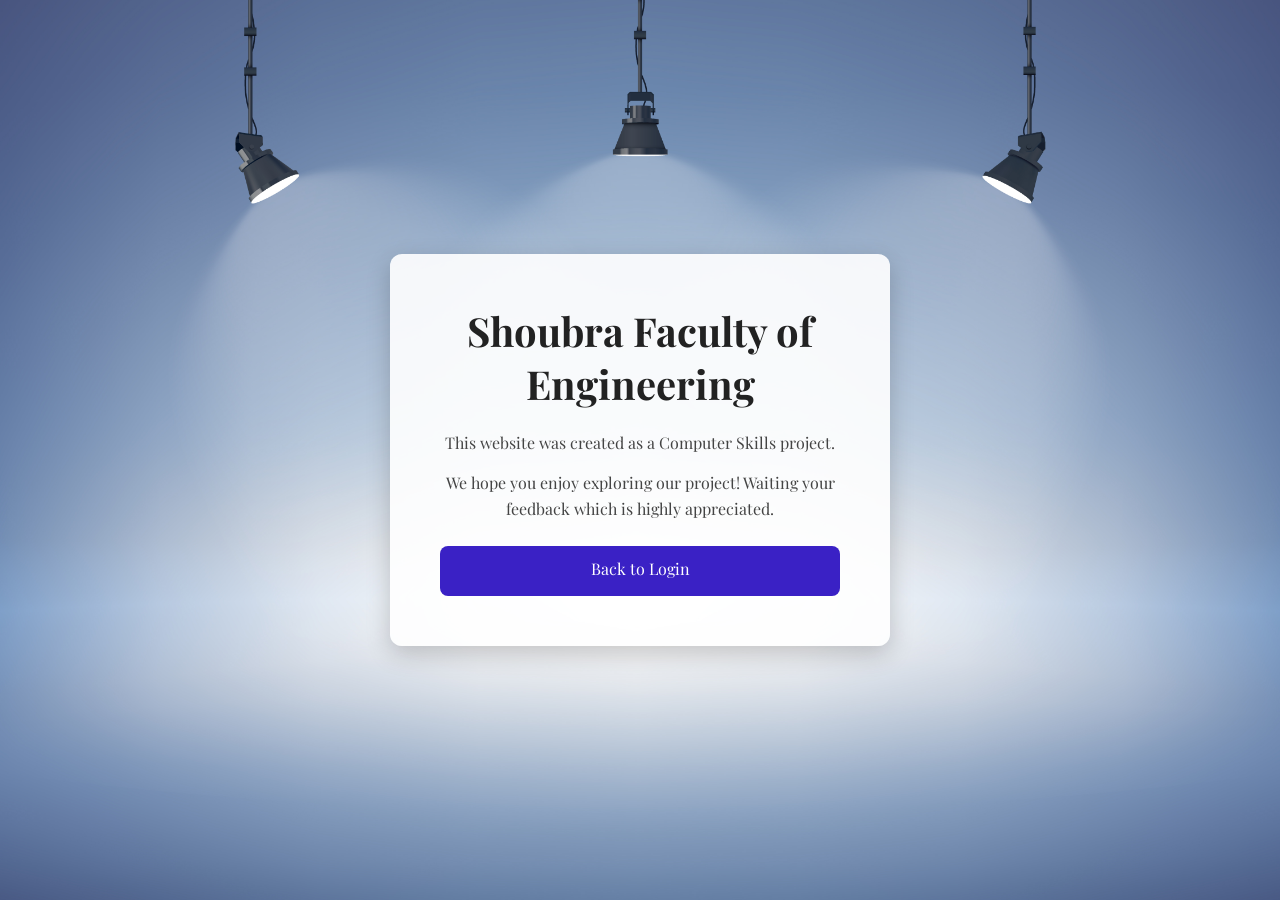
==== about.html @ 228de5c3 "Add files via upload" ====
<!DOCTYPE html>
<html lang="en">
<head>
    <title>About Us</title>
    <meta charset="UTF-8">
    <meta name="viewport" content="width=device-width, initial-scale=1.0">
    <link rel="stylesheet" href="style.css">
    <link href="https://fonts.googleapis.com/css2?family=Playfair+Display:ital,wght@0,400..900;1,400..900&display=swap" rel="stylesheet">
</head>
<body>

    <div class="home-container">
        <div class="home-card">
            <h1>Shoubra Faculty of Engineering</h1>
            <p>This website was created as a Computer Skills project.</p>
            <p>We hope you enjoy exploring our project! Waiting your feedback which is highly appreciated.</p>
            <a href="main.html" class="btn">Back to Login</a>
        </div>
    </div>

</body>
</html>
---- style.css ----
@import url('https://fonts.googleapis.com/css2?family=Playfair+Display:ital,wght@0,400..900;1,400..900&display=swap');

* {
    padding: 0;
    margin: 0;
    box-sizing: border-box;
    font-family: "Playfair Display", serif;
}

body {
    display: flex;
    justify-content: center;
    min-height: 100vh;
    align-items: center;
 background: url("images/1.jpg") no-repeat center center / cover;
}

.login-container {
    width: 420px;
    background-color: #fff;
    padding: 40px;
    border-radius: 12px;
    box-shadow: 0 8px 24px rgba(0, 0, 0, 0.1);
}

.login-container h1 {
    font-size: 36px;
    text-align: center;
    margin-bottom: 30px;
    color: #222;
}

.input-login {
    position: relative;
    width: 100%;
    margin-bottom: 20px;
}

.input-login input {
    width: 100%;
    height: 50px;
    padding: 0 40px 0 15px;
    border: 1px solid #ccc;
    border-radius: 8px;
    font-size: 16px;
    outline: none;
    transition: border-color 0.3s;
}

.input-login input:focus {
    border-color: #6c63ff;
}

.input-login i {
    position: absolute;
    right: 12px;
    top: 50%;
    transform: translateY(-50%);
    font-size: 20px;
    color: #888;
}

.remember-login {
    display: flex;
    justify-content: space-between;
    align-items: center;
    margin-bottom: 25px;
    font-size: 14px;
    color: #555;
}

.remember-login a {
    color: #6c63ff;
    text-decoration: none;
}

.remember-login a:hover {
    text-decoration: underline;
}

.btn {
    width: 100%;
    height: 50px;
    background-color: #3a21c5;
    color: #fff;
    border: none;
    border-radius: 8px;
    font-size: 18px;
    cursor: pointer;
    transition: background-color 0.3s;
}

.btn:hover {
    background-color: #574fd6;
}

.register {
    text-align: center;
    margin-top: 20px;
    font-size: 14px;
    color: #555;
}

.register a {
    color: #6c63ff;
    text-decoration: none;
    font-weight: bold;
}

.register a:hover {
    text-decoration: underline;
}
.home-container {
    display: flex;
    justify-content: center;
    align-items: center;
    min-height: 100vh;
}

.home-card {
    background-color: rgba(255, 255, 255, 0.9);
    padding: 50px;
    border-radius: 12px;
    text-align: center;
    max-width: 500px;
    box-shadow: 0 8px 24px rgba(0,0,0,0.2);
}

.home-card h1 {
    font-size: 40px;
    margin-bottom: 20px;
    color: #222;
}

.home-card p {
    font-size: 16px;
    color: #444;
    margin-bottom: 15px;
    line-height: 1.6;
}

.home-card a.btn {
    display: inline-block;
    margin-top: 10px;
    padding: 12px 30px;
    background-color: #3a21c5;
    color: #fff;
    border-radius: 8px;
    text-decoration: none;
    font-size: 16px;
    transition: background-color 0.3s;
}

.home-card a.btn:hover {
    background-color: #574fd6;
}
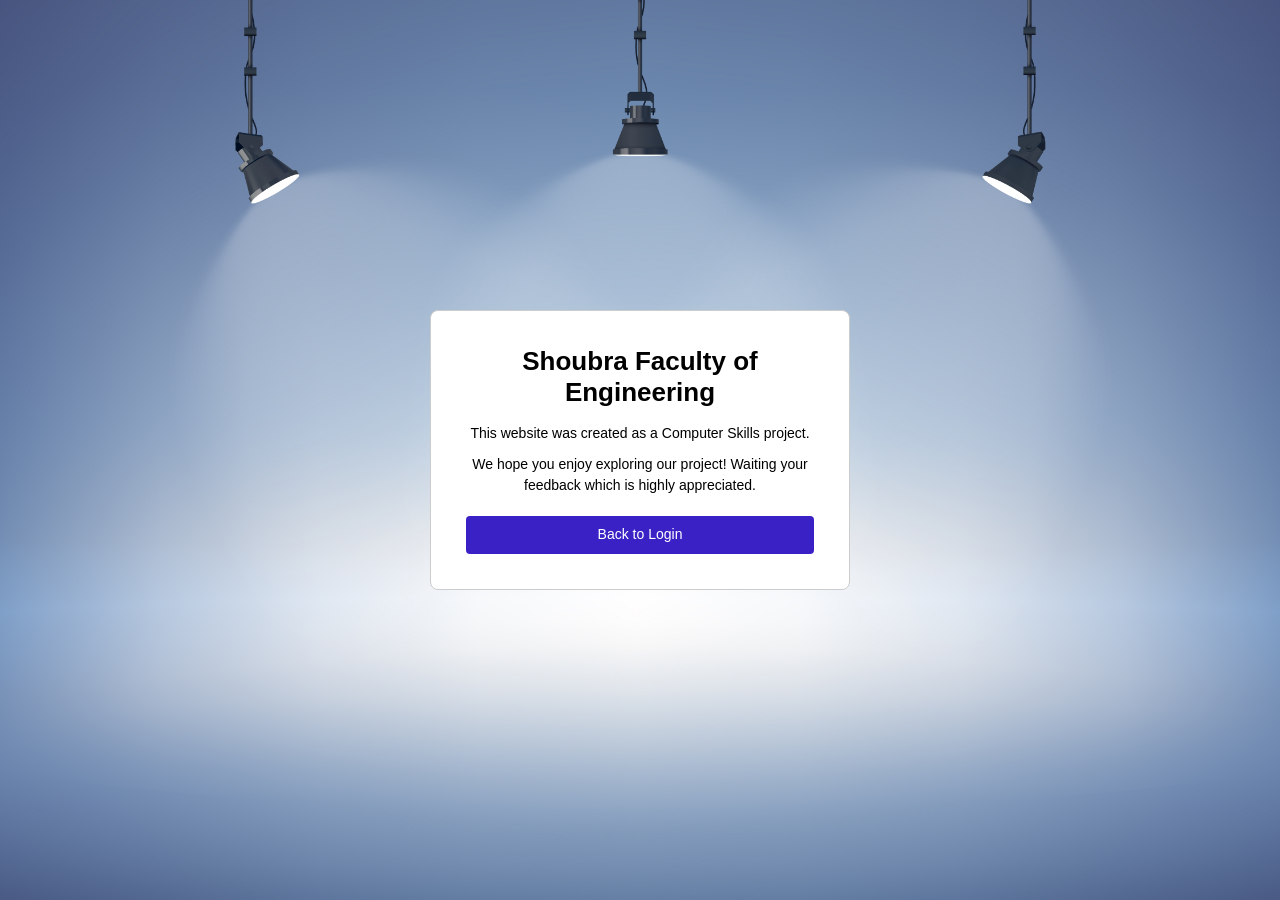
==== commit cd601c62: "Update about.html" ====
--- a/about.html
+++ b/about.html
@@ -5,7 +5,6 @@
     <meta charset="UTF-8">
     <meta name="viewport" content="width=device-width, initial-scale=1.0">
     <link rel="stylesheet" href="style.css">
-    <link href="https://fonts.googleapis.com/css2?family=Playfair+Display:ital,wght@0,400..900;1,400..900&display=swap" rel="stylesheet">
 </head>
 <body>
 
@@ -14,7 +13,7 @@
             <h1>Shoubra Faculty of Engineering</h1>
             <p>This website was created as a Computer Skills project.</p>
             <p>We hope you enjoy exploring our project! Waiting your feedback which is highly appreciated.</p>
-            <a href="main.html" class="btn">Back to Login</a>
+            <a href="index.html" class="btn">Back to Login</a>
         </div>
     </div>
 
--- a/style.css
+++ b/style.css
@@ -1,156 +1,99 @@
-@import url('https://fonts.googleapis.com/css2?family=Playfair+Display:ital,wght@0,400..900;1,400..900&display=swap');
-
 * {
-    padding: 0;
-    margin: 0;
-    box-sizing: border-box;
-    font-family: "Playfair Display", serif;
+  padding: 0;
+  margin: 0;
+  box-sizing: border-box;
+  font-family: Arial, sans-serif;
 }
-
 body {
-    display: flex;
-    justify-content: center;
-    min-height: 100vh;
-    align-items: center;
- background: url("images/1.jpg") no-repeat center center / cover;
+  display: flex;
+  justify-content: center;
+  min-height: 100vh;
+  align-items: center;
+  background: url("images/1.jpg") no-repeat center center / cover;
 }
-
 .login-container {
-    width: 420px;
-    background-color: #fff;
-    padding: 40px;
-    border-radius: 12px;
-    box-shadow: 0 8px 24px rgba(0, 0, 0, 0.1);
+  width: 350px;
+  background-color: #fff;
+  padding: 30px;
+  border-radius: 8px;
+  border: 1px solid #ccc;
 }
-
 .login-container h1 {
-    font-size: 36px;
-    text-align: center;
-    margin-bottom: 30px;
-    color: #222;
+  font-size: 22px;
+  text-align: center;
+  margin-bottom: 20px;
 }
-
 .input-login {
-    position: relative;
-    width: 100%;
-    margin-bottom: 20px;
+  width: 100%;
+  margin-bottom: 15px;
 }
-
 .input-login input {
-    width: 100%;
-    height: 50px;
-    padding: 0 40px 0 15px;
-    border: 1px solid #ccc;
-    border-radius: 8px;
-    font-size: 16px;
-    outline: none;
-    transition: border-color 0.3s;
+  width: 100%;
+  height: 38px;
+  padding: 0 10px;
+  border: 1px solid #ccc;
+  border-radius: 4px;
+  font-size: 14px;
+  outline: none;
 }
-
-.input-login input:focus {
-    border-color: #6c63ff;
+.remember-login {
+  display: flex;
+  justify-content: space-between;
+  align-items: center;
+  margin-bottom: 15px;
+  font-size: 13px;
 }
-
-.input-login i {
-    position: absolute;
-    right: 12px;
-    top: 50%;
-    transform: translateY(-50%);
-    font-size: 20px;
-    color: #888;
+.remember-login a {
+  color: blue;
 }
-
-.remember-login {
-    display: flex;
-    justify-content: space-between;
-    align-items: center;
-    margin-bottom: 25px;
-    font-size: 14px;
-    color: #555;
+.btn {
+  width: 100%;
+  height: 38px;
+  background-color: #3a21c5;
+  color: #fff;
+  border: none;
+  border-radius: 4px;
+  font-size: 15px;
+  cursor: pointer;
 }
-
-.remember-login a {
-    color: #6c63ff;
-    text-decoration: none;
+.register {
+  text-align: center;
+  margin-top: 15px;
+  font-size: 13px;
 }
-
-.remember-login a:hover {
-    text-decoration: underline;
-}
-
-.btn {
-    width: 100%;
-    height: 50px;
-    background-color: #3a21c5;
-    color: #fff;
-    border: none;
-    border-radius: 8px;
-    font-size: 18px;
-    cursor: pointer;
-    transition: background-color 0.3s;
-}
-
-.btn:hover {
-    background-color: #574fd6;
-}
-
-.register {
-    text-align: center;
-    margin-top: 20px;
-    font-size: 14px;
-    color: #555;
-}
-
 .register a {
-    color: #6c63ff;
-    text-decoration: none;
-    font-weight: bold;
-}
-
-.register a:hover {
-    text-decoration: underline;
+  color: blue;
 }
 .home-container {
-    display: flex;
-    justify-content: center;
-    align-items: center;
-    min-height: 100vh;
+  display: flex;
+  justify-content: center;
+  align-items: center;
+  min-height: 100vh;
 }
-
 .home-card {
-    background-color: rgba(255, 255, 255, 0.9);
-    padding: 50px;
-    border-radius: 12px;
-    text-align: center;
-    max-width: 500px;
-    box-shadow: 0 8px 24px rgba(0,0,0,0.2);
+  background-color: #fff;
+  padding: 35px;
+  border-radius: 8px;
+  border: 1px solid #ccc;
+  text-align: center;
+  max-width: 420px;
 }
-
 .home-card h1 {
-    font-size: 40px;
-    margin-bottom: 20px;
-    color: #222;
+  font-size: 26px;
+  margin-bottom: 15px;
 }
-
 .home-card p {
-    font-size: 16px;
-    color: #444;
-    margin-bottom: 15px;
-    line-height: 1.6;
+  font-size: 14px;
+  margin-bottom: 10px;
+  line-height: 1.5;
 }
-
 .home-card a.btn {
-    display: inline-block;
-    margin-top: 10px;
-    padding: 12px 30px;
-    background-color: #3a21c5;
-    color: #fff;
-    border-radius: 8px;
-    text-decoration: none;
-    font-size: 16px;
-    transition: background-color 0.3s;
+  display: inline-block;
+  margin-top: 10px;
+  padding: 10px 25px;
+  background-color: #3a21c5;
+  color: #fff;
+  border-radius: 4px;
+  text-decoration: none;
+  font-size: 14px;
 }
-
-.home-card a.btn:hover {
-    background-color: #574fd6;
-}
